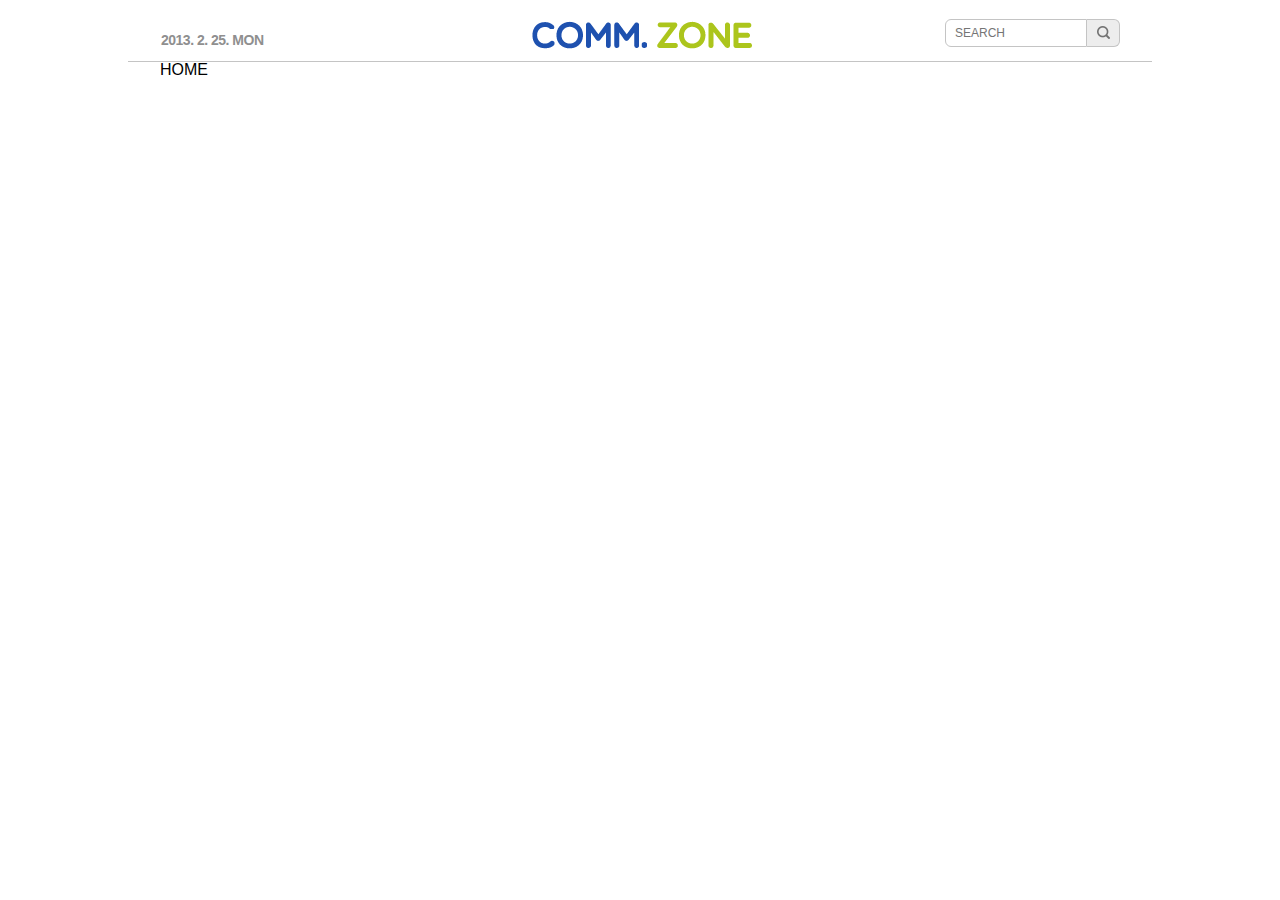
==== html/index.html @ a105c90d "start commzone #1" ====
<!DOCTYPE html>
<html lang="en">
<head>
    <meta charset="UTF-8">
    <meta http-equiv="X-UA-Compatible" content="IE=edge">
    <meta name="viewport" content="width=device-width, initial-scale=1.0">
    <link rel="stylesheet" href="../css/reset.css">
    <link rel="stylesheet" href="../css/style.css">
    <title>COMM.ZONE &gt; main</title>
</head>
<body>
    <div class="wrap">
        <div class="header">
            <h1 class="h1-img">
                <a href="#none">COMM.ZONE</a>
            </h1>
            <span class="header-date">
                <time datetime="2013-02-25">2013. 2. 25</time>. MON
            </span>
            <form class="search-form">
                <div class="search-btn-position">
                    <input class="search" type="text" placeholder="SEARCH">
                    <button class="search-btn">
                        <span class="search-btn-img"></span>
                    </button>
                </div>
            </form>
        </div>
        <div class="aside">
            <a href="#none" class="aside-home">HOME</a>
        </div>
    </div>
</body>
</html>
---- css/style.css ----
* {
    box-sizing: border-box;
    font-family: 맑은고딕, Malgun Gothic, dotum, gulim, sans-serif;
}
label {
    cursor: pointer;
}
.wrap {
    width: 1024px;
    margin: 0 auto;
}
.header {
    line-height: 52px;
    text-align: center;
    position: relative;
    border-bottom: 1px solid #c4c4c4;
}
h1.h1-img {
    display: inline-block;
    padding: 4px 0 0 3px;
}
h1.h1-img a {
    background: url("../img/header/h1.png") no-repeat;
    font-size: 0;
    padding: 14px 110px;
}
span.header-date {
    font-size: 14px;
    color: #8f8f8f;
    font-weight: bold;
    position: absolute;
    top: 40px;
    left: 33px;
    line-height: 0;
    letter-spacing: -0.5px;
}
.header form.search-form {
    display: inline-block;
    position: absolute;
    top: 6px;
    right: 65px;
}
.search-btn-position {
    position: relative;
}
input.search {
    font-size: 12px;
    color: #747474;
    padding-left: 9px;
    border: 1px solid #c4c4c4;
    border-radius: 6px 0 0 6px;
    line-height: 26px;
    width: 142px;
}
button.search-btn {
    width: 33px;
    line-height: 26px;
    border: 1px solid #c4c4c4;
    border-radius: 0 6px 6px 0;
    border-left: none;
    background: #ededed;
    position: absolute;
    top: 13px;
}
span.search-btn-img {
    background: url("../img/header/search-img.png") no-repeat center center;
    padding: 3.5px 16.5px 3.5px 13.5px;
}

/*aside 시작*/

.aside, .aside > a {
    width: 204px;
}
a.aside-home {
    padding-left: 32px;
}
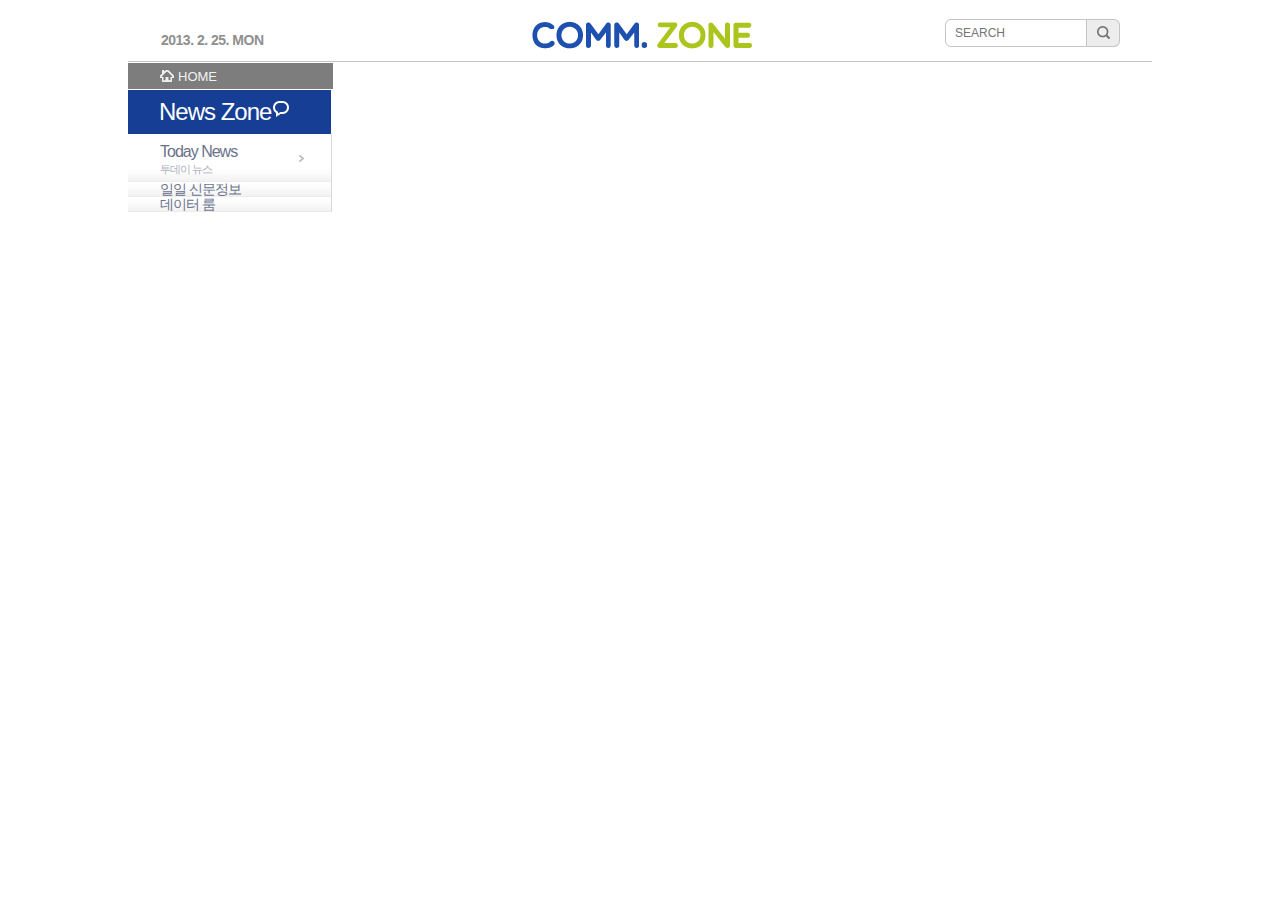
==== commit 8c8550fb: "finish header & start aside #1" ====
--- a/html/index.html
+++ b/html/index.html
@@ -27,7 +27,37 @@
             </form>
         </div>
         <div class="aside">
-            <a href="#none" class="aside-home">HOME</a>
+            <div class="aside-home">
+                <a href="#none" class="aside-home-click">
+                    <span class="home-img"></span>HOME
+                </a>
+            </div>
+            <div class="news-zone">
+                <h2 class="news-zone-h2">
+                    <a href="#none">
+                        News Zone <span class="chat-img"></span>
+                    </a>
+                </h2>
+                <ul class="news-zone-list">
+                    <li>
+                        <a href="#none">
+                            Today News<br>
+                            <span class="news-zone-list-gray">투데이 뉴스</span>
+                            <span class="news-zone-arrow"></span>
+                        </a>
+                    </li>
+                    <li>
+                        <a href="#none">
+                            일일 신문정보
+                        </a>
+                    </li>
+                    <li>
+                        <a href="#none">
+                            데이터 룸
+                        </a>
+                    </li>
+                </ul>
+            </div>
         </div>
     </div>
 </body>
--- a/css/style.css
+++ b/css/style.css
@@ -8,6 +8,7 @@
 .wrap {
     width: 1024px;
     margin: 0 auto;
+    position: relative;
 }
 .header {
     line-height: 52px;
@@ -69,9 +70,73 @@
 
 /*aside 시작*/
 
-.aside, .aside > a {
+.aside {
     width: 204px;
+    position: absolute;
+    top: 63px;
 }
-a.aside-home {
+.aside-home {
+    height: 27px;
+}
+a.aside-home-click {
+    padding: 5.5px 116px 5.5px 32px;
+    vertical-align: sub;
+    color: #f2f2f2;
+    background: #7d7d7d;
+    font-size: 13px;
+}
+span.home-img {
+    background: url("../img/aside/home-img.png") no-repeat left center;
+    padding: 0 11px 0 7px;
+}
+h2.news-zone-h2 a {
+    line-height: 32px;
+    font-size: 24px;
+    font-weight: lighter;
+    color: #ffffff;
+    letter-spacing: -1px;
+    background: #153e94;
+    padding: 6px 59.21px 6px 31px;
+    position: relative;
+    display: inline-block;
+}
+span.chat-img {
+    background: url("../img/aside/chat-img.png") no-repeat;
+    padding: 8px;
+    position: absolute;
+    top: 11px;
+    right: 42px;
+}
+ul.news-zone-list li {
+    background: url("../img/aside/aside-list-blue-bg.png") repeat-x bottom;
     padding-left: 32px;
+    border-bottom: 1px solid #ececec;
+}
+ul.news-zone-list {
+    border-right: 1px solid #d9d9d9;
+}
+ul.news-zone-list li:first-child {
+    height: 48px;
+}
+ul.news-zone-list li a {
+    display: block;
+    color: #6a728b;
+    font-size: 14px;
+    letter-spacing: -1px;
+    position: relative;
+}
+ul.news-zone-list li:first-child a {
+    font-size: 16px;
+    padding: 10px 0 5px 0;
+}
+span.news-zone-list-gray {
+    font-size: 11px;
+    color: #adb0bc;
+}
+span.news-zone-arrow {
+    background: url("../img/aside/aside-list-blue-arrow.png") no-repeat;
+    padding: 3.5px 2.5px;
+    position: absolute;
+    top: 21px;
+    right: 27px;
 }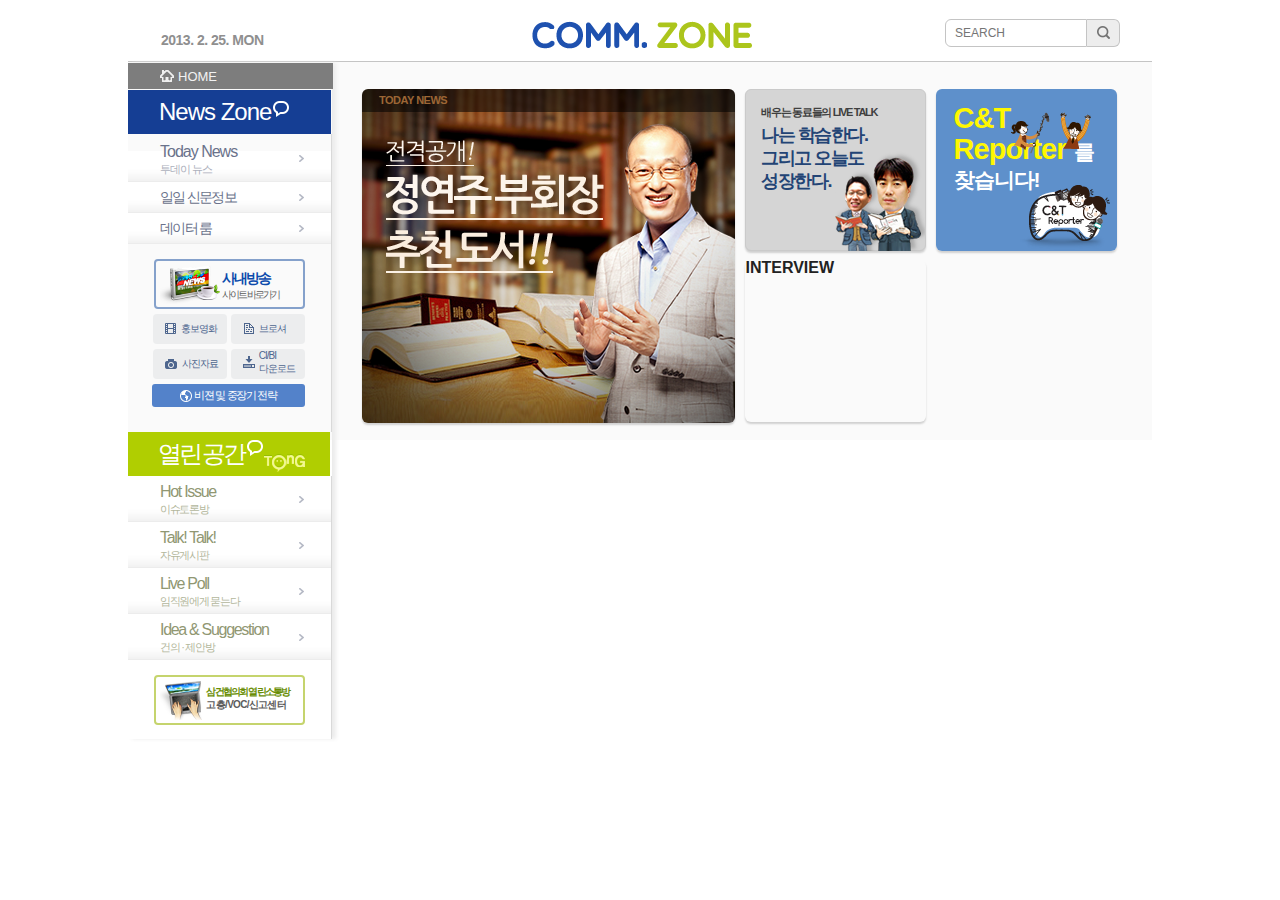
==== commit cc48e822: "finish aside #1" ====
--- a/html/index.html
+++ b/html/index.html
@@ -49,14 +49,144 @@
                     <li>
                         <a href="#none">
                             일일 신문정보
+                            <span class="news-zone-arrow"></span>
                         </a>
                     </li>
                     <li>
                         <a href="#none">
                             데이터 룸
+                            <span class="news-zone-arrow"></span>
                         </a>
                     </li>
                 </ul>
+                <div class="site-shortcut">
+                    <div class="broadcasting-shortcut-position">
+                        <div class="broadcasting-shortcut">
+                            <a href="#none">
+                                <img src="../img/aside/blue-coffee.png" alt="사내방송 사이트 이미지" class="broadcasting-img">
+                                <span class="broadcasting-text">
+                                    <strong class="broadcasting">사내방송</strong><br>
+                                    사이트 바로가기
+                                </span>
+                            </a>
+                        </div>
+                    </div>
+                    <ul class="site-shortcut-list">
+                        <li>
+                            <a href="#none">
+                                <img src="../img/aside/film.png" alt="홍보영화 이미지">홍보영화
+                            </a>
+                        </li>
+                        <li>
+                            <a href="#none">
+                                <img src="../img/aside/document.png" alt="브로셔 이미지">브로셔
+                            </a>
+                        </li>
+                        <li>
+                            <a href="#none">
+                                <img src="../img/aside/camera.png" alt="사진자료">사진자료
+                            </a>
+                        </li>
+                        <li>
+                            <a href="#none">
+                                <img src="../img/aside/download.png" alt="CI/BI 다운로드 이미지">
+                                <span class="site-shortcut-text">CI/BI<br>다운로드</span>
+                            </a>
+                        </li>
+                    </ul>
+                    <div class="vision">
+                        <img src="../img/aside/earth.png" alt="비젼 및 중장기 전략 이미지">
+                        비젼 및 중장기 전략
+                    </div>
+                </div>
+            </div>
+            <div class="open-place">
+                <h2 class="open-place-h2">
+                    <a href="#none">
+                        열린 공간
+                        <span class="chat-img"></span>
+                        <span class="tong-img"></span>
+                    </a>
+                </h2>
+                <ul class="open-place-list">
+                    <li>
+                        <a href="#none">
+                            Hot Issue<br>
+                            <span class="open-place-list-small">이슈토론방</span>
+                            <span class="open-place-arrow"></span>
+                        </a>
+                    </li>
+                    <li>
+                        <a href="#none">
+                            Talk! Talk!<br>
+                            <span class="open-place-list-small">자유게시판</span>
+                            <span class="open-place-arrow"></span>
+                        </a>
+                    </li>
+                    <li>
+                        <a href="#none">
+                            Live Poll<br>
+                            <span class="open-place-list-small">임직원에게 묻는다</span>
+                            <span class="open-place-arrow"></span>
+                        </a>
+                    </li>
+                    <li>
+                        <a href="#none">
+                            Idea & Suggestion<br>
+                            <span class="open-place-list-small">건의 · 제안방</span>
+                            <span class="open-place-arrow"></span>
+                        </a>
+                    </li>
+                </ul>
+                <div class="open-communicate-box">
+                    <div class="open-communicate">
+                        <a href="#none">
+                            <img src="../img/aside/open-place-computer.png" alt="삼건협의회 열린소통방 이미지" class="open-communicate-img">
+                            <span class="open-communicate-text">
+                                <strong class="open-communicate-green">
+                                    삼건협의회 열린소통방
+                                </strong><br>
+                                고층/VOC/신고센터
+                            </span>
+                        </a>
+                    </div>
+                </div>
+            </div>
+        </div>
+        <div class="main">
+            <div class="main-section">
+                <div class="today-news">
+                    <h2 class="today-news-h2">TODAY NEWS</h2>
+                    <a href="#none">
+                        <img src="../img/section/jung-text.png" alt="전격공개! 정연주 부회장 추천 도서!!" class="today-news-text">
+                        전격공개! 정연주 부회장 추천 도서!!
+                    </a>
+                </div>
+                <div class="banner">
+                    <div class="live-talk">
+                        <p class="live-talk-black">배우는 동료들의 LIVE TALK</p>
+                        <p class="live-talk-blue">
+                            나는 학습한다.<br>
+                            그리고 오늘도<br>
+                            성장한다.
+                        </p>
+                        <span class="live-talk-bg"></span>
+                    </div>
+                    <div class="find-reporter">
+                        <strong class="find-reporter-yellow">
+                            C&T<br>
+                            Reporter
+                        </strong>를<br>
+                        찾습니다!
+                        <span class="find-reporter-text-deco"></span>
+                        <span class="find-reporter-logo"></span>
+                    </div><br>
+                    <div class="banner-bottom">
+                        <div class="interview">
+                            <h2 class="interview-h2">INTERVIEW</h2>
+                        </div>
+                    </div>
+                </div>
             </div>
         </div>
     </div>
--- a/css/style.css
+++ b/css/style.css
@@ -74,6 +74,7 @@
     width: 204px;
     position: absolute;
     top: 63px;
+    box-shadow: 4px 0 4px #ececec;
 }
 .aside-home {
     height: 27px;
@@ -89,7 +90,7 @@
     background: url("../img/aside/home-img.png") no-repeat left center;
     padding: 0 11px 0 7px;
 }
-h2.news-zone-h2 a {
+h2.news-zone-h2 a, h2.open-place-h2 a {
     line-height: 32px;
     font-size: 24px;
     font-weight: lighter;
@@ -107,29 +108,33 @@
     top: 11px;
     right: 42px;
 }
-ul.news-zone-list li {
+ul.news-zone-list li, ul.open-place-list li {
     background: url("../img/aside/aside-list-blue-bg.png") repeat-x bottom;
     padding-left: 32px;
     border-bottom: 1px solid #ececec;
 }
-ul.news-zone-list {
+ul.news-zone-list, .site-shortcut, ul.open-place-list, .open-communicate-box {
     border-right: 1px solid #d9d9d9;
 }
 ul.news-zone-list li:first-child {
     height: 48px;
 }
-ul.news-zone-list li a {
+ul.news-zone-list li:not(:first-child) {
+    line-height: 30px;
+}
+ul.news-zone-list li a, ul.open-place-list li a {
     display: block;
     color: #6a728b;
     font-size: 14px;
-    letter-spacing: -1px;
+    letter-spacing: -1.7px;
     position: relative;
 }
 ul.news-zone-list li:first-child a {
     font-size: 16px;
     padding: 10px 0 5px 0;
-}
-span.news-zone-list-gray {
+    letter-spacing: -1px;
+}
+span.news-zone-list-gray, span.open-place-list-small {
     font-size: 11px;
     color: #adb0bc;
 }
@@ -137,6 +142,265 @@
     background: url("../img/aside/aside-list-blue-arrow.png") no-repeat;
     padding: 3.5px 2.5px;
     position: absolute;
+    top: 12px;
+    right: 27px;
+}
+ul.news-zone-list li:first-child a span.news-zone-arrow {
     top: 21px;
+}
+.site-shortcut {
+    padding: 15px 26px 25px 24px;
+}
+.broadcasting-shortcut-position {
+    padding-left: 2px;
+}
+.broadcasting-shortcut {
+    width: 151px;
+    border: 2px solid #85a1cb;
+    border-radius: 4px;
+    padding: 4px 0 0 4px;
+}
+.broadcasting-shortcut a {
+    padding: 28px 21.8px 0 0;
+}
+img.broadcasting-img, span.broadcasting-text, img.open-communicate-img, span.open-communicate-text {
+    display: inline-block;
+    vertical-align: baseline;
+}
+span.broadcasting-text {
+    font-size: 10px;
+    color: #5c5c5c;
+    letter-spacing: -2px;
+    line-height: 15px;
+    margin-left: -2px;
+    vertical-align: super;
+}
+strong.broadcasting {
+    font-size: 14px;
+    color: #0c4bac;
+}
+ul.site-shortcut-list {
+    padding-left: 1px;
+    margin-top: 5px;
+    display: inline-block;
+}
+ul.site-shortcut-list::after {
+    display: inline-block;
+    content: "";
+    clear: both;
+}
+ul.site-shortcut-list li {
+    width: 74px;
+    line-height: 30px;
+    background: #ecedee;
+    border-radius: 4px;
+    float: left;
+    padding-left: 12px;
+}
+ul.site-shortcut-list li:nth-child(2) {
+    padding-left: 13px;
+}
+ul.site-shortcut-list li:nth-child(odd) {
+    margin-right: 4px;
+}
+ul.site-shortcut-list li:first-child, ul.site-shortcut-list li:nth-child(2) {
+    margin-bottom: 5px;
+}
+ul.site-shortcut-list li:last-child {
+    line-height: 21px;
+}
+ul.site-shortcut-list li a {
+    font-size: 10px;
+    color: #4e668e;
+    vertical-align: bottom;
+    letter-spacing: -1px;
+}
+ul.site-shortcut-list li a img {
+    vertical-align: text-bottom;
+    margin-right: 5px;
+}
+ul.site-shortcut-list li:last-child a img {
+    vertical-align: super;
+    margin-right: 2px;
+}
+span.site-shortcut-text {
+    display: inline-block;
+    line-height: 13px;
+}
+.vision {
+    line-height: 23px;
+    background: #5382ca;
+    border-radius: 3px;
+    margin-top: 5px;
+    color: #ffffff;
+    font-size: 11px;
+    text-align: center;
+    letter-spacing: -1.3px;
+}
+h2.open-place-h2 a {
+    background: #b0ce01;
+    letter-spacing: -3.49px;
+    padding: 6px 87px 6px 30px;
+}
+h2.open-place-h2 a span.chat-img {
+    top: 8px;
+    right: 67px;
+}
+span.tong-img {
+    position: absolute;
+    top: 22px;
+    right: 25px;
+    background: url("../img/aside/tong.png") no-repeat;
+    padding: 9px 20.5px;
+}
+ul.open-place-list li {
+    height: 46px;
+}
+ul.open-place-list li a {
+    font-size: 16px;
+    letter-spacing: -1.3px;
+    color: #909772;
+    padding: 8px 0 4px 0;
+}
+span.open-place-list-small {
+    color: #b3b79c;
+}
+span.open-place-arrow {
+    background: url("../img/aside/open-place-list-arrow.png") no-repeat;
+    padding: 3.5px 2.5px;
+    position: absolute;
+    top: 20px;
     right: 27px;
+}
+.open-communicate-box {
+    padding: 15px 26px 14px;
+}
+.open-communicate {
+    border: 2px solid #c5d46d;
+    border-radius: 4px;
+    padding-top: 4px;
+}
+.open-communicate a {
+    padding: 0 0 0 4px;
+}
+span.open-communicate-text {
+    font-size: 10px;
+    color: #5c5c5c;
+    font-weight: bold;
+    letter-spacing: -0.7px;
+    vertical-align: top;
+    padding-top: 4px;
+    line-height: 13px;
+}
+strong.open-communicate-green {
+    color: #698e05;
+    letter-spacing: -1.8px;
+}
+
+/*main 시작*/
+
+.main {
+    padding: 27px 33px 17px 234px;
+    background: #fafafa;
+}
+.today-news, .banner > div {
+    box-shadow: 0 2px 2px #d0d0d0;
+}
+.today-news {
+    display: inline-block;
+    width: 373px;
+    height: 334px;
+    border-radius: 6px;
+    background: url("../img/section/jung-man.png") no-repeat;
+    vertical-align: top;
+}
+h2.today-news-h2 {
+    color: #9c6635;
+    font-size: 11px;
+    padding-left: 17px;
+    line-height: 23px;
+    letter-spacing: -0.5px;
+}
+.today-news a {
+    position: relative;
+    font-size: 0;
+    padding: 37px 373px 297px 0px;
+}
+img.today-news-text {
+    position: absolute;
+    top: 52px;
+    left: 24px;
+}
+.banner, .banner-bottom {
+    display: inline-block;
+    margin-left: 6px;
+}
+.banner-bottom {
+    margin: 9px 0 0 0;
+}
+.banner > div, .banner-bottom > div {
+    width: 181px;
+    height: 162px;
+    border-radius: 6px;
+    display: inline-block;
+    vertical-align: top;
+    position: relative;
+}
+.live-talk {
+    border: 1px solid #cacaca;
+    background: #d5d5d5;
+    padding: 17px 0 0 15px;
+}
+p.live-talk-black {
+    font-size: 11px;
+    font-weight: bold;
+    color: #3f3f3f;
+    letter-spacing: -1.3px;
+}
+p.live-talk-blue {
+    font-size: 18px;
+    font-weight: bold;
+    color: #234475;
+    line-height: 23px;
+    margin-top: 5.5px;
+    letter-spacing: -1.5px;
+}
+span.live-talk-bg {
+    background: url("../img/section/live-talk.png") no-repeat;
+    padding: 50px 45px;
+    position: absolute;
+    bottom: -1px;
+    right: 0;
+}
+.find-reporter {
+    margin-left: 4.7px;
+    padding: 15px 0 0 18px;
+    background: url("../img/section/find-reporter-bg.png") repeat-x;
+    font-size: 21px;
+    font-weight: bold;
+    line-height: 28px;
+    color: #ffffff;
+    letter-spacing: -1px;
+}
+strong.find-reporter-yellow {
+    color: #fff700;
+    font-size: 29px;
+    /*z-index: 1;*/
+}
+span.find-reporter-text-deco {
+    background: url("../img/section/find-reporter-text-deco.png") no-repeat;
+    padding: 21px 40px;
+    position: absolute;
+    top: 23px;
+    right: 26px;
+}
+span.find-reporter-logo {
+    background: url("../img/section/find-reporter-logo.png") no-repeat;
+    padding: 32.5px 45px;
+    position: absolute;
+    bottom: 1px;
+    right: 7px;
+}
+.interview {
+    
 }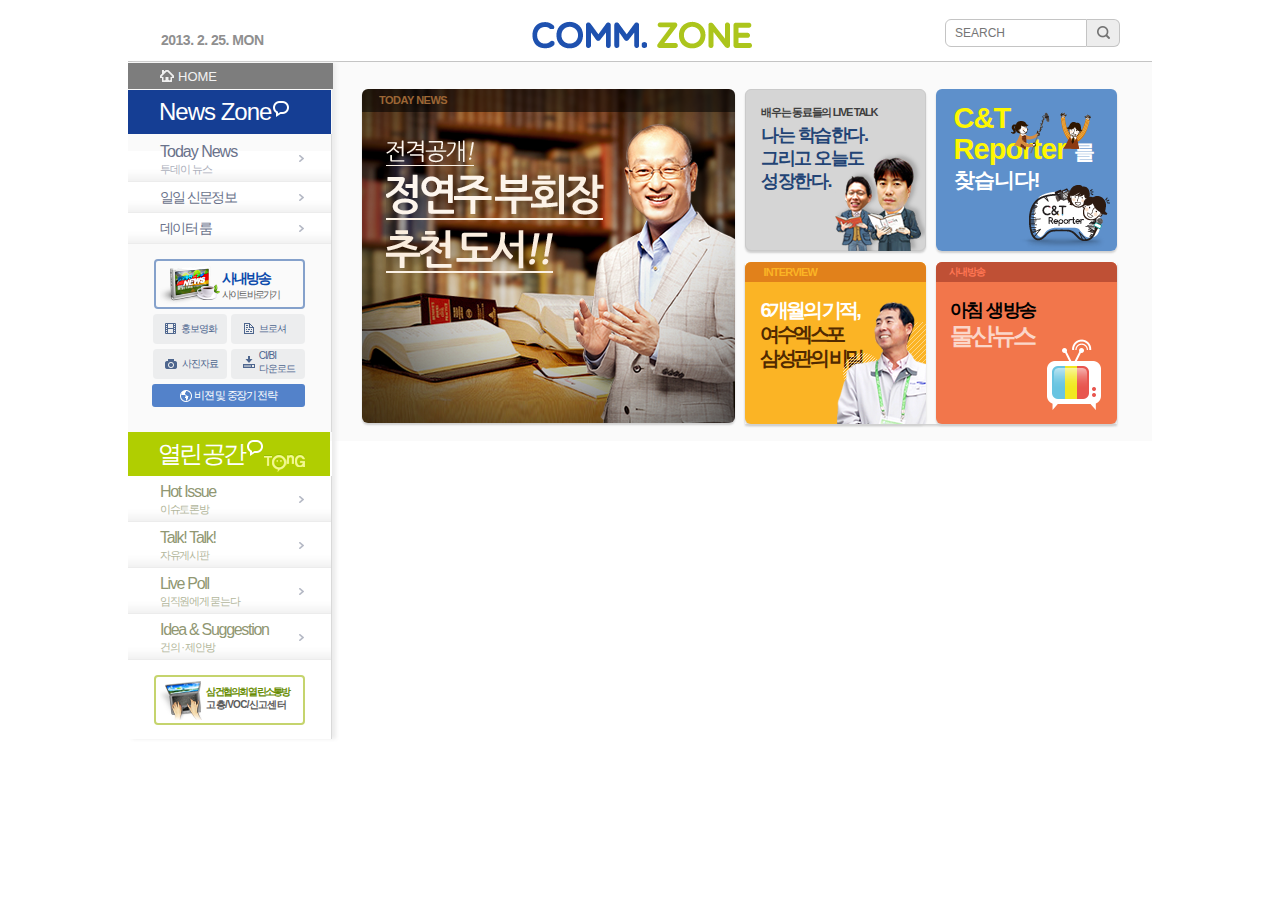
==== commit 3c04f85d: "finish banner-top #1" ====
--- a/html/index.html
+++ b/html/index.html
@@ -166,24 +166,46 @@
                     <div class="live-talk">
                         <p class="live-talk-black">배우는 동료들의 LIVE TALK</p>
                         <p class="live-talk-blue">
-                            나는 학습한다.<br>
-                            그리고 오늘도<br>
-                            성장한다.
+                            <a href="#none">
+                                나는 학습한다.<br>
+                                그리고 오늘도<br>
+                                성장한다.
+                            </a>
                         </p>
                         <span class="live-talk-bg"></span>
                     </div>
                     <div class="find-reporter">
-                        <strong class="find-reporter-yellow">
-                            C&T<br>
-                            Reporter
-                        </strong>를<br>
-                        찾습니다!
-                        <span class="find-reporter-text-deco"></span>
-                        <span class="find-reporter-logo"></span>
+                        <a href="#none">
+                            <strong class="find-reporter-yellow">
+                                C&T<br>
+                                Reporter
+                            </strong>를<br>
+                            찾습니다!
+                            <span class="find-reporter-text-deco"></span>
+                            <span class="find-reporter-logo"></span>
+                        </a>
                     </div><br>
                     <div class="banner-bottom">
                         <div class="interview">
                             <h2 class="interview-h2">INTERVIEW</h2>
+                            <div class="interview-main">
+                                <a href="#none">
+                                    <span class="interview-white">6개월의 기적,</span><br>
+                                    여수엑스포<br>
+                                    삼성관의 비밀
+                                </a>
+                            </div>
+                            <span class="interview-bg"></span>
+                        </div>
+                        <div class="in-house">
+                            <h2 class="in-house-h2">사내방송</h2>
+                            <div class="in-house-main">
+                                <a href="#none">
+                                    아침 생방송<br>
+                                    <span class="in-house-white">물산뉴스</span>
+                                </a>
+                            </div>
+                            <span class="in-house-bg"></span>
                         </div>
                     </div>
                 </div>
--- a/css/style.css
+++ b/css/style.css
@@ -303,7 +303,7 @@
     padding: 27px 33px 17px 234px;
     background: #fafafa;
 }
-.today-news, .banner > div {
+.today-news, .banner > div, .banner > .banner-bottom > div {
     box-shadow: 0 2px 2px #d0d0d0;
 }
 .today-news {
@@ -335,16 +335,16 @@
     display: inline-block;
     margin-left: 6px;
 }
-.banner-bottom {
-    margin: 9px 0 0 0;
-}
-.banner > div, .banner-bottom > div {
+.banner > div:not(:last-child), .banner-bottom > div {
     width: 181px;
     height: 162px;
     border-radius: 6px;
     display: inline-block;
     vertical-align: top;
     position: relative;
+}
+.banner-bottom {
+    margin: 11px 0 0 0;
 }
 .live-talk {
     border: 1px solid #cacaca;
@@ -358,11 +358,14 @@
     letter-spacing: -1.3px;
 }
 p.live-talk-blue {
+    margin-top: 5.5px;
+}
+p.live-talk-blue a {
     font-size: 18px;
     font-weight: bold;
     color: #234475;
     line-height: 23px;
-    margin-top: 5.5px;
+    padding: 34px 94px 60px 0px;
     letter-spacing: -1.5px;
 }
 span.live-talk-bg {
@@ -376,10 +379,13 @@
     margin-left: 4.7px;
     padding: 15px 0 0 18px;
     background: url("../img/section/find-reporter-bg.png") repeat-x;
+}
+.find-reporter a {
     font-size: 21px;
     font-weight: bold;
     line-height: 28px;
     color: #ffffff;
+    padding: 17px 0px 58px 0px;
     letter-spacing: -1px;
 }
 strong.find-reporter-yellow {
@@ -402,5 +408,72 @@
     right: 7px;
 }
 .interview {
-    
+    background: #fbb425;
+}
+h2.interview-h2 {
+    line-height: 20px;
+    font-size: 11px;
+    color: #fbb425;
+    background: #e1811b;
+    border-radius: 6px 6px 0 0;
+    padding-left: 18px;
+    letter-spacing: -0.8px;
+}
+.interview-main {
+    padding: 16px 0 0 15px;
+    font-size: 20px;
+    line-height: 24px;
+}
+.interview-main a {
+    font-weight: bold;
+    color: #512a00;
+    letter-spacing: -3.5px;
+    padding: 34px 63px 55px 0px;
+}
+span.interview-white {
+    color: #ffffff;
+    letter-spacing: -3px;
+}
+span.interview-bg {
+    position: absolute;
+    bottom: 0;
+    right: 0;
+    background: url("../img/section/interview-bg.png") no-repeat;
+    padding: 61px 44.5px;
+}
+.in-house {
+    margin-left: 4.7px;
+    background: #f2764b;
+}
+h2.in-house-h2 {
+    background: #bf5035;
+    line-height: 20px;
+    font-size: 10px;
+    padding-left: 13px;
+    color: #ff7653;
+    border-radius: 6px 6px 0 0;
+    letter-spacing: -0.8px;
+}
+.in-house-main {
+    color: #753728;
+    padding: 16px 0 0 14px;
+    font-weight: bold;
+    font-size: 18px;
+    line-height: 25px;
+    letter-spacing: -1.5px;
+}
+.in-house-main a {
+    padding: 36px 83px 75px 0px;
+}
+span.in-house-white {
+    color: #fbd6c9;
+    font-size: 24px;
+    letter-spacing: -3px;
+}
+span.in-house-bg {
+    background: url("../img/section/morning-live-bg.png") no-repeat;
+    position: absolute;
+    bottom: 14px;
+    right: 16px;
+    padding: 35.5px 27px;
 }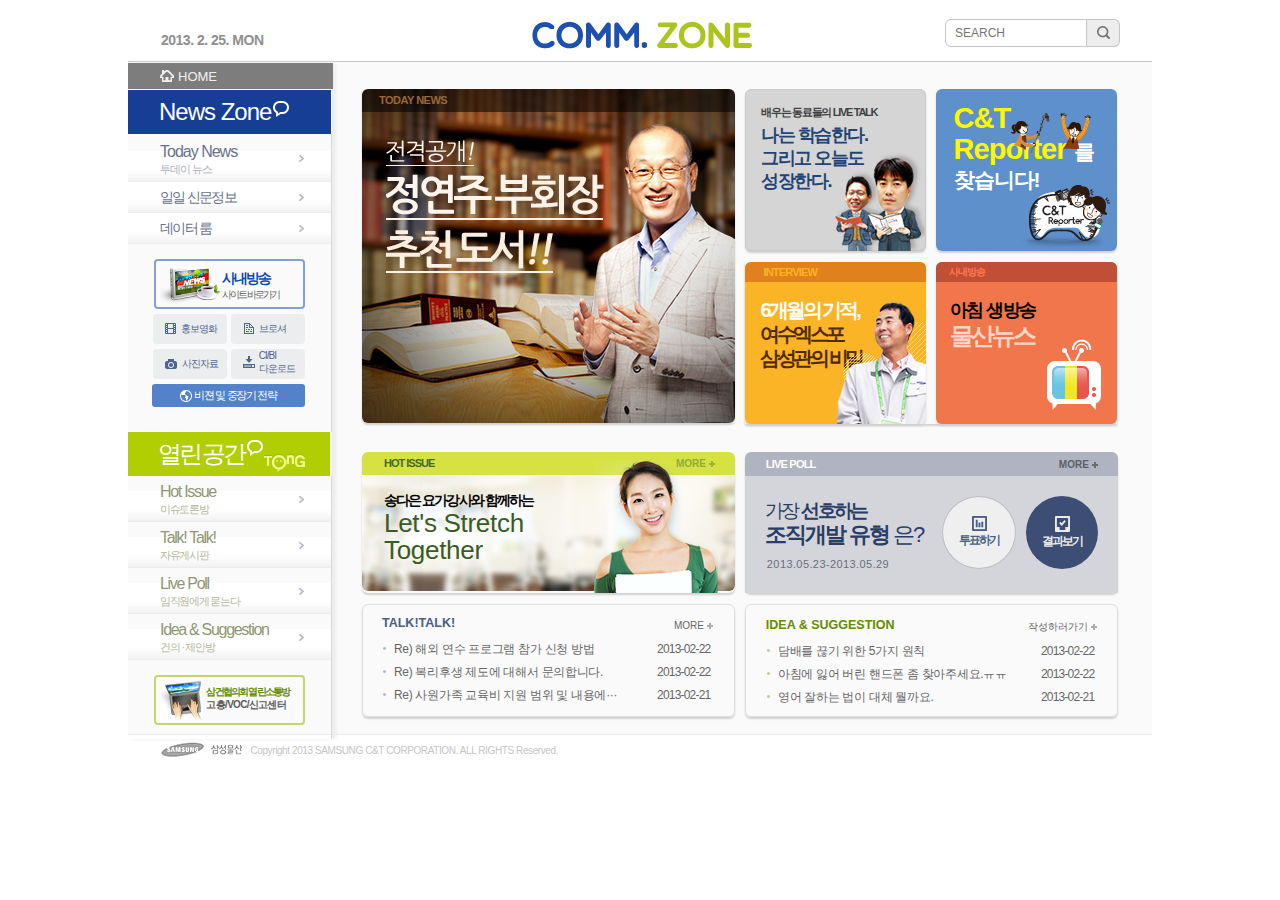
==== commit e603453a: "finish index.html #5" ====
--- a/html/index.html
+++ b/html/index.html
@@ -14,6 +14,9 @@
             <h1 class="h1-img">
                 <a href="#none">COMM.ZONE</a>
             </h1>
+            <button class="hamburger-menu">
+                <img src="../img/section/hamburger.png">
+            </button>
             <span class="header-date">
                 <time datetime="2013-02-25">2013. 2. 25</time>. MON
             </span>
@@ -209,7 +212,141 @@
                         </div>
                     </div>
                 </div>
+                <div class="banner-more">
+                    <div class="hot-issue">
+                        <h2 class="hot-issue-h2">HOT ISSUE
+                            <a href="#none">
+                                <span class="hot-issue-more more-position">MORE</span>
+                            </a>
+                        </h2>
+                        <div class="hot-issue-bg">
+                            <div class="hot-issue-main">
+                                <a href="#none">
+                                    송다은 요가강사와 함께하는<br>
+                                    <span class="hot-issue-green-text">
+                                        Let's Stretch<br>
+                                        Together
+                                    </span>
+                                </a>
+                            </div>
+                        </div>
+                        <span class="hot-issue-teacher"></span>
+                    </div>
+                    <div class="live-poll">
+                        <h2 class="live-poll-h2 hot-issue-h2">LIVE POLL
+                            <a href="#none">
+                                <span class="live-poll-more hot-issue-more more-position">MORE</span>
+                            </a>
+                        </h2>
+                        <div class="live-poll-main">
+                            <p class="live-poll-text">
+                                <span class="live-poll-small">가장</span>
+                                <strong class="live-poll-strong">
+                                    <span class="live-poll-small">선호하는</span><br>
+                                    조직개발 유형</span>
+                                </strong>은?
+                            </p>
+                            <div class="button-position">
+                                <button class="vote">
+                                    <img src="../img/section/vote.png" alt="투표하기 이미지" class="vote-img">
+                                    투표하기
+                                </button>
+                                <button class="after-vote vote">
+                                    <img src="../img/section/after-vote.png" alt="결과보기 이미지" class="vote-img">
+                                    결과보기
+                                </button>
+                            </div><br>
+                            <span class="live-poll-date">
+                                2013.05.23-2013.05.29
+                            </span>
+                        </div>
+                    </div>
+                </div>
+                <div class="banner-talk">
+                    <div class="talk">
+                        <h2 class="talk-h2">TALK!TALK!</h2>
+                        <ul class="talk-list">
+                            <li>
+                                <a href="#none">
+                                    <span class="talk-list-text">
+                                        Re) 해외 연수 프로그램 참가 신청 방법
+                                    </span>
+                                    <span class="talk-list-date">
+                                        2013-02-22
+                                    </span>
+                                </a>
+                            </li>
+                            <li>
+                                <a href="#none">
+                                    <span class="talk-list-text">
+                                        Re) 복리후생 제도에 대해서 문의합니다.
+                                    </span>
+                                    <span class="talk-list-date">
+                                        2013-02-22
+                                    </span>
+                                </a>
+                            </li>
+                            <li>
+                                <a href="#none">
+                                    <span class="talk-list-text">
+                                        Re) 사원가족 교육비 지원 범위 및 내용에···
+                                    </span>
+                                    <span class="talk-list-date">
+                                        2013-02-21
+                                    </span>
+                                </a>
+                            </li>
+                        </ul>
+                        <a href="#none">
+                            <span class="talk-more hot-issue-more">MORE</span>
+                        </a>
+                    </div>
+                    <div class="idea">
+                        <h2 class="idea-h2 talk-h2">IDEA & SUGGESTION</h2>
+                        <ul class="talk-list idea-list">
+                            <li>
+                                <a href="#none">
+                                    <span class="talk-list-text">
+                                        담배를 끊기 위한 5가지 원칙
+                                    </span>
+                                    <span class="talk-list-date">
+                                        2013-02-22
+                                    </span>
+                                </a>
+                            </li>
+                            <li>
+                                <a href="#none">
+                                    <span class="talk-list-text">
+                                        아침에 잃어 버린 핸드폰 좀 찾아주세요.ㅠㅠ
+                                    </span>
+                                    <span class="talk-list-date">
+                                        2013-02-22
+                                    </span>
+                                </a>
+                            </li>
+                            <li>
+                                <a href="#none">
+                                    <span class="talk-list-text">
+                                        영어 잘하는 법이 대체 뭘까요.
+                                    </span>
+                                    <span class="talk-list-date">
+                                        2013-02-21
+                                    </span>
+                                </a>
+                            </li>
+                        </ul>
+                        <a href="#none">
+                            <span class="idea-more talk-more hot-issue-more">작성하러가기</span>
+                        </a>
+                    </div>
+                </div>
             </div>
+        </div>
+        <div class="footer">
+            <a href="#none" class="samsung">삼성물산</a>
+            <p class="copyright">
+                Copyright 2013 SAMSUNG C&T CORPORATION. ALL RIGHTS Reserved.
+            </p>
         </div>
     </div>
 </body>
--- a/css/style.css
+++ b/css/style.css
@@ -66,6 +66,15 @@
 span.search-btn-img {
     background: url("../img/header/search-img.png") no-repeat center center;
     padding: 3.5px 16.5px 3.5px 13.5px;
+}
+button.hamburger-menu {
+    position: absolute;
+    top: 30px;
+    left: 75px;
+    line-height: 0;
+    display: none;
+    border: none;
+    background: none;
 }
 
 /*aside 시작*/
@@ -303,7 +312,7 @@
     padding: 27px 33px 17px 234px;
     background: #fafafa;
 }
-.today-news, .banner > div, .banner > .banner-bottom > div {
+.today-news, .banner > div, .banner > .banner-bottom > div, .banner-more > div, .banner-talk > div {
     box-shadow: 0 2px 2px #d0d0d0;
 }
 .today-news {
@@ -331,11 +340,11 @@
     top: 52px;
     left: 24px;
 }
-.banner, .banner-bottom {
+.banner, .banner-bottom, .banner-more, .banner-talk {
     display: inline-block;
     margin-left: 6px;
 }
-.banner > div:not(:last-child), .banner-bottom > div {
+.banner > div:not(:last-child), .banner-bottom > div, .banner-more > div, .banner-talk > div {
     width: 181px;
     height: 162px;
     border-radius: 6px;
@@ -476,4 +485,242 @@
     bottom: 14px;
     right: 16px;
     padding: 35.5px 27px;
+}
+.banner-more {
+    margin: 28px 0 0 0;
+}
+.banner-more > div, .banner-talk > div {
+    width: 373px;
+    height: 141px;
+}
+.banner-talk > div {
+    height: 113px;
+}
+.hot-issue {
+    position: relative;
+}
+h2.hot-issue-h2 {
+    line-height: 23px;
+    background: #d5e241;
+    color: #436a28;
+    padding-left: 22px;
+    border-radius: 6px 6px 0 0;
+    font-size: 11px;
+    letter-spacing: -1px;
+    position: relative;
+}
+h2.hot-issue-h2 a {
+    position: absolute;
+    right: 20px;
+    letter-spacing: 0;
+}
+span.hot-issue-more {
+    color: #91aa38;
+    font-size: 10px;
+    background: url("../img/section/yoga-more-plus.png") no-repeat right center;
+    padding-right: 9px;
+}
+.hot-issue-bg {
+    background: url("../img/section/yoga-bg.png") no-repeat;
+    border-radius: 0 0 6px 6px;
+}
+.hot-issue-main {
+    padding: 14px 0 25px 22px;
+    line-height: 23px;
+    font-size: 14px;
+    color: #000000;
+    font-weight: bold;
+    letter-spacing: -1.9px;
+}
+.hot-issue-main a {
+    padding: 39px 249px 29px 0px;
+}
+span.hot-issue-green-text {
+    font-size: 26px;
+    color: #3a5c23;
+    font-weight: lighter;
+    letter-spacing: -0.3px;
+}
+span.hot-issue-teacher {
+    position: absolute;
+    background: url("../img/section/yoga-teacher.png") no-repeat;
+    padding: 66.5px 62px;
+    bottom: 0;
+    right: 17px;
+}
+.live-poll, .idea {
+    margin-left: 5.4px;
+}
+h2.live-poll-h2 {
+    line-height: 24px;
+    background: #b0b4c0;
+    color: #fefefe;
+    padding-left: 21px;
+    font-size: 11px;
+    letter-spacing: -0.8px;
+}
+span.live-poll-more {
+    color: #5b5e64;
+    background: url("../img/section/live-poll-plus.png") no-repeat right center;
+}
+.live-poll-main {
+    background: #d3d5db;
+    padding: 22px 20px;
+    position: relative;
+}
+p.live-poll-text {
+    color: #2a3d64;
+    font-size: 22px;
+    line-height: 24px;
+    letter-spacing: -2px;
+    display: inline-block;
+}
+span.live-poll-small {
+    font-size: 19px;
+    letter-spacing: -2.8px;
+}
+span.live-poll-date {
+    font-size: 11px;
+    color: #6b6e78;
+    margin-top: 12px;
+    padding-left: 2px;
+    letter-spacing: 0.4px;
+    display: inline-block;
+}
+.button-position {
+    position: absolute;
+    top: 20px;
+    right: 20px;
+}
+button.vote {
+    width: 74px;
+    height: 73px;
+    border-radius: 100%;
+    border: 1px solid #bdbec4;
+    color: #495d86;
+    font-size: 12.32px;
+    font-weight: bold;
+    letter-spacing: -2px;
+}
+img.vote-img {
+    display: block;
+    padding: 0 0 1px 29px;
+}
+button.after-vote {
+    width: 72px;
+    border: none;
+    background: #3c4e73;
+    color: #ecebe9;
+    vertical-align: top;
+    margin-left: 5px;
+}
+.banner-talk {
+    margin: 11px 0 0 0;
+}
+.banner-talk > div {
+    border: 1px solid #dedede;
+}
+.talk {
+    padding: 12px 21px 0 19px;
+    position: relative;
+}
+h2.talk-h2 {
+    font-size: 12.5px;
+    color: #495d86;
+}
+ul.talk-list {
+    margin-top: 7px;
+    padding-left: 1px;
+    line-height: 21px;
+}
+ul.talk-list li {
+    background: url("../img/section/talk-list-marker.png") no-repeat left center;
+    padding-left: 11px;
+}
+ul.talk-list li a {
+    letter-spacing: -0.3px;
+    font-size: 12px;
+    color: #666666;
+}
+span.talk-list-text {
+    width: 260px;
+    display: inline-block;
+}
+span.talk-list-date {
+    letter-spacing: -0.8px;
+    display: inline-block;
+}
+span.talk-more {
+    position: absolute;
+    top: 16px;
+    right: 21px;
+    color: #666666;
+    background: url("../img/section/talk-plus.png") no-repeat right center;
+}
+.idea {
+    padding: 14px 20px 0 20px;
+}
+h2.idea-h2 {
+    color: #668c00;
+}
+ul.idea-list li {
+    background: url("../img/section/idea-list-marker.png") no-repeat left center;
+}
+span.idea-more {
+    top: 17px;
+    right: 20px;
+}
+
+/*footer 시작*/
+
+.footer {
+    border-top: 1px solid #ebebeb;
+    padding: 1px 0 0 33px;
+    line-height: 26px;
+}
+a.samsung {
+    background: url("../img/footer/samsung.png") no-repeat;
+    font-size: 0;
+    padding: 13px 40.5px;
+    vertical-align: middle;
+}
+p.copyright {
+    display: inline-block;
+    font-size: 10px;
+    color: #c5c5c5;
+    margin-left: 4px;
+    letter-spacing: -0.4px;
+}
+
+@media all and (min-width:320px) and (max-width:767px) {
+    .wrap {
+        max-width: 767px;
+    }
+    span.header-date {
+        top: 20px;
+    }
+    .aside {
+        position: fixed;
+        /*
+        left: -204px;
+        */
+        transition: left .3s ease-in-out;
+        overflow: hidden;
+    }
+    button.hamburger-menu {
+        display: block;
+    }
+    .main > .main-section, .add-banner {
+        text-align: center;
+    }
+    .banner, .banner-bottom, .banner-more, .banner-talk, .live-poll, .idea {
+        margin-left: 0;
+        text-align: left;
+    }
+    .banner-more, .banner-talk {
+        display: initial;
+    }
+    .banner, .live-poll, .idea, .hot-issue, .talk {
+        margin-top: 15px;
+    }
 }